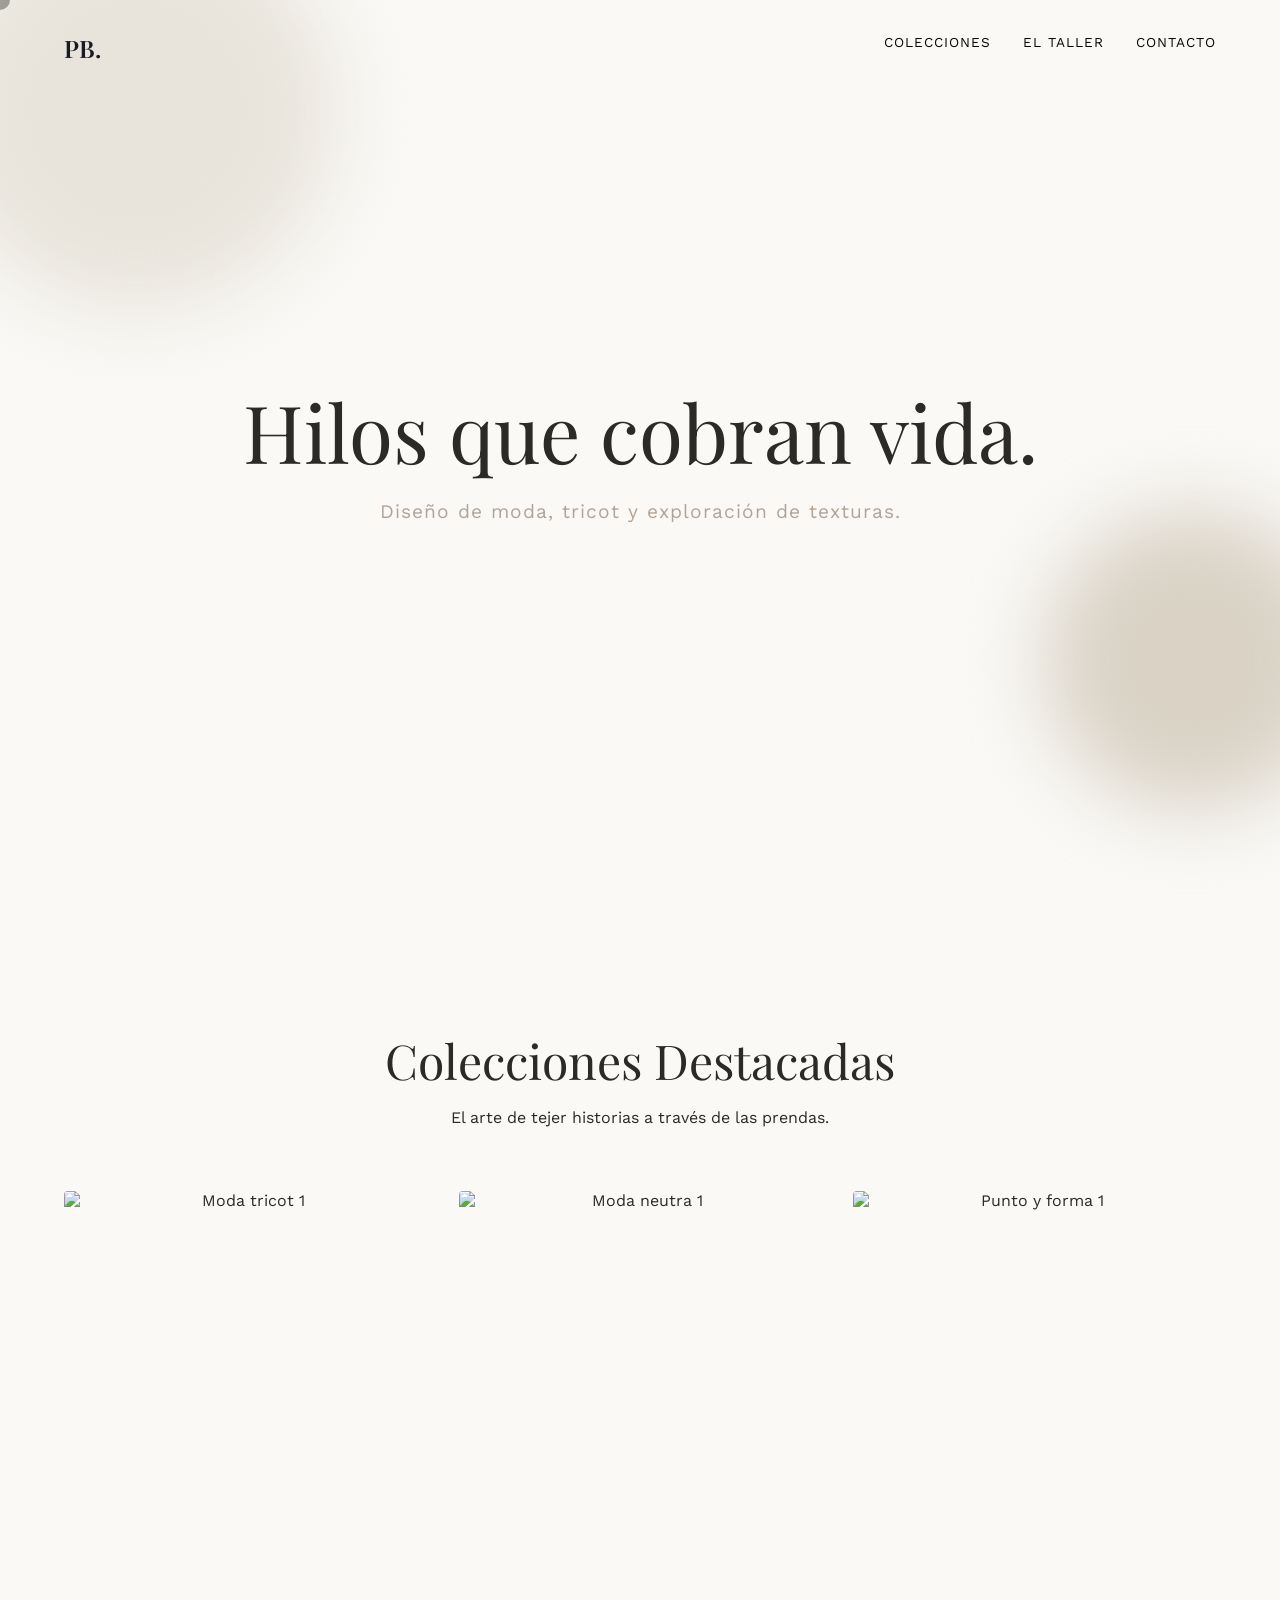
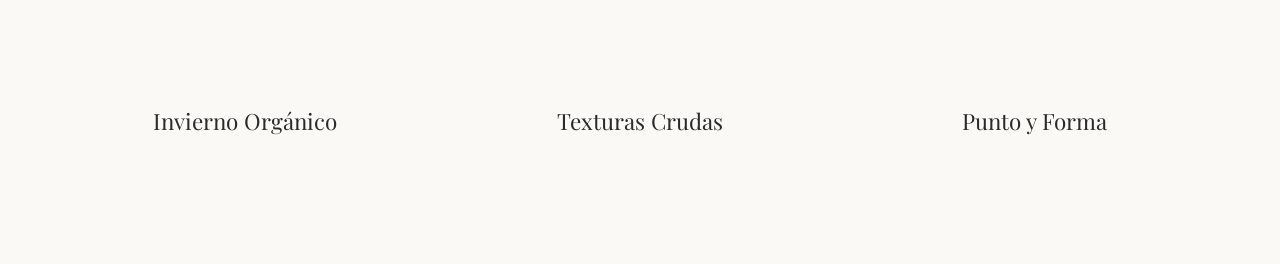
==== main.html @ ab84c009 "Inici" ====
<!DOCTYPE html>
<html lang="es">
<head>
    <meta charset="UTF-8">
    <meta name="viewport" content="width=device-width, initial-scale=1.0">
    <title>Web porfolio diseño Paula Benitez</title>
    <link rel="stylesheet" href="style.css">
    <link href="https://fonts.googleapis.com/css2?family=Playfair+Display:ital,wght@0,400;0,600;1,400&family=Work+Sans:wght@300;400&display=swap" rel="stylesheet">
</head>
<body>
    <!-- Cursor dinámico (solo en PC) -->
    <div class="cursor"></div>

    <nav>
        <div class="logo">PB.</div>
        <ul class="menu">
            <li><a href="#proyectos">Colecciones</a></li>
            <li><a href="#sobre-mi">El Taller</a></li>
            <li><a href="#contacto">Contacto</a></li>
        </ul>
    </nav>

    <header class="hero" id="hero">
        <div class="hero-content fade-scroll">
            <h1>Hilos que cobran vida.</h1>
            <p>Diseño de moda, tricot y exploración de texturas.</p>
        </div>
        <div class="shape shape-1"></div>
        <div class="shape shape-2"></div>
    </header>

    <section id="proyectos" class="gallery">
        <div class="gallery-header fade-scroll">
            <h2>Colecciones Destacadas</h2>
            <p>El arte de tejer historias a través de las prendas.</p>
        </div>
        
        <div class="grid">
            <!-- COLECCIÓN 1 -->
            <div class="card fade-scroll">
                <div class="carousel">
                    <div class="carousel-track">
                        <img src="https://images.unsplash.com/photo-1620799140188-3b2a02fd9a77?q=80&w=600&auto=format&fit=crop" alt="Moda tricot 1" class="project-img">
                        <img src="https://images.unsplash.com/photo-1574296996657-0a149a936a28?q=80&w=600&auto=format&fit=crop" alt="Moda tricot 2" class="project-img">
                        <img src="https://images.unsplash.com/photo-1551163943-3f6a855d1153?q=80&w=600&auto=format&fit=crop" alt="Moda tricot 3" class="project-img">
                    </div>
                </div>
                <h3>Invierno Orgánico</h3>
            </div>

            <!-- COLECCIÓN 2 -->
            <div class="card fade-scroll">
                <div class="carousel">
                    <div class="carousel-track">
                        <img src="https://images.unsplash.com/photo-1613233827409-5e9a4e8d35bf?q=80&w=600&auto=format&fit=crop" alt="Moda neutra 1" class="project-img">
                        <img src="https://images.unsplash.com/photo-1434389678369-183424d62a30?q=80&w=600&auto=format&fit=crop" alt="Moda neutra 2" class="project-img">
                        <img src="https://images.unsplash.com/photo-1576566588028-4147f3842f27?q=80&w=600&auto=format&fit=crop" alt="Moda neutra 3" class="project-img">
                    </div>
                </div>
                <h3>Texturas Crudas</h3>
            </div>

            <!-- COLECCIÓN 3 -->
            <div class="card fade-scroll">
                <div class="carousel">
                    <div class="carousel-track">
                        <img src="https://images.unsplash.com/photo-1485230895905-ef203e30f576?q=80&w=600&auto=format&fit=crop" alt="Punto y forma 1" class="project-img">
                        <img src="https://images.unsplash.com/photo-1582294432126-72410a7f1a30?q=80&w=600&auto=format&fit=crop" alt="Punto y forma 2" class="project-img">
                        <img src="https://images.unsplash.com/photo-1584227958941-26ecba33ea53?q=80&w=600&auto=format&fit=crop" alt="Punto y forma 3" class="project-img">
                    </div>
                </div>
                <h3>Punto y Forma</h3>
            </div>
        </div>
    </section>

    <script src="script.js"></script>
</body>
</html>
---- style.css ----
:root {
    --bg-color: #FAF9F6;
    --accent-color: #E8E4DB;
    --text-color: #2C2A28;
    --highlight: #B3A394;
}

* { margin: 0; padding: 0; box-sizing: border-box; cursor: none; }
body { background-color: var(--bg-color); color: var(--text-color); font-family: 'Work Sans', sans-serif; overflow-x: hidden; }
h1, h2, h3, .logo { font-family: 'Playfair Display', serif; font-weight: 400; }

.cursor {
    position: fixed; top: 0; left: 0; width: 20px; height: 20px;
    background-color: rgba(44, 42, 40, 0.4); border-radius: 50%;
    pointer-events: none; transform: translate(-50%, -50%);
    transition: width 0.3s, height 0.3s, background-color 0.3s; z-index: 9999;
}

nav { display: flex; justify-content: space-between; padding: 2rem 5%; position: fixed; width: 100%; top: 0; z-index: 100; mix-blend-mode: difference; color: white; }
nav .logo { color: white; font-size: 1.5rem; font-weight: 600; }
nav ul { display: flex; list-style: none; gap: 2rem; }
nav a { color: white; text-decoration: none; text-transform: uppercase; font-size: 0.85rem; letter-spacing: 1px; }

.hero { height: 100vh; display: flex; align-items: center; justify-content: center; text-align: center; position: relative; overflow: hidden; padding: 0 5%; }
.hero h1 { font-size: 5rem; margin-bottom: 1rem; color: var(--text-color); }
.hero p { font-size: 1.2rem; color: var(--highlight); letter-spacing: 1px; }
.shape { position: absolute; border-radius: 50%; background-color: var(--accent-color); z-index: -1; filter: blur(40px); }
.shape-1 { width: 400px; height: 400px; top: -10%; left: -5%; }
.shape-2 { width: 300px; height: 300px; bottom: 10%; right: -5%; background-color: #D9D2C5; }

.gallery { padding: 8rem 5%; }
.gallery-header { text-align: center; margin-bottom: 4rem; }
.gallery-header h2 { font-size: 3rem; margin-bottom: 1rem; }

/* GRID SIMÉTRICO REPARADO */
.grid { 
    display: grid; 
    /* El minmax(0, 1fr) asegura que las 3 columnas sean idénticas y no desborden */
    grid-template-columns: repeat(3, minmax(0, 1fr)); 
    gap: 2rem; 
}

.card { 
    text-align: center; 
    display: flex; 
    flex-direction: column; 
    min-width: 0; /* Previene desbordamientos en flex/grid children */
}
.card h3 { margin-top: 15px; font-size: 1.4rem; }

/* CONFIGURACIÓN DEL CARRUSEL Y TAMAÑO FIJO */
.carousel {
    position: relative;
    width: 100%;
    height: 500px;
    overflow: hidden;
    border-radius: 4px;
}

.carousel-track {
    display: flex;
    height: 100%;
    width: 100%;
    transition: transform 0.8s ease-in-out; /* Transición un poco más suave */
}

.project-img {
    flex: 0 0 100%; /* Obliga a la imagen a ocupar exactamente el 100% de la caja, resolviendo el problema de tamaño */
    width: 100%;
    height: 100%;
    object-fit: cover; 
    object-position: center;
}

.fade-scroll { opacity: 0; transform: translateY(40px); transition: opacity 0.8s ease-out, transform 0.8s ease-out; }
.fade-scroll.visible { opacity: 1; transform: translateY(0); }

/* --- RESPONSIVE PARA MÓVILES Y TABLETS --- */
@media (max-width: 900px) {
    .grid { grid-template-columns: repeat(2, minmax(0, 1fr)); }
    .hero h1 { font-size: 3.5rem; }
}

@media (max-width: 768px) {
    * { cursor: auto !important; }
    .cursor { display: none; }
    
    nav ul { gap: 1rem; }
    nav a { font-size: 0.7rem; }
    
    .hero h1 { font-size: 2.5rem; }
    .hero p { font-size: 1rem; }
    
    .grid { grid-template-columns: 1fr; gap: 3rem; }
    .carousel { height: 400px; }
}
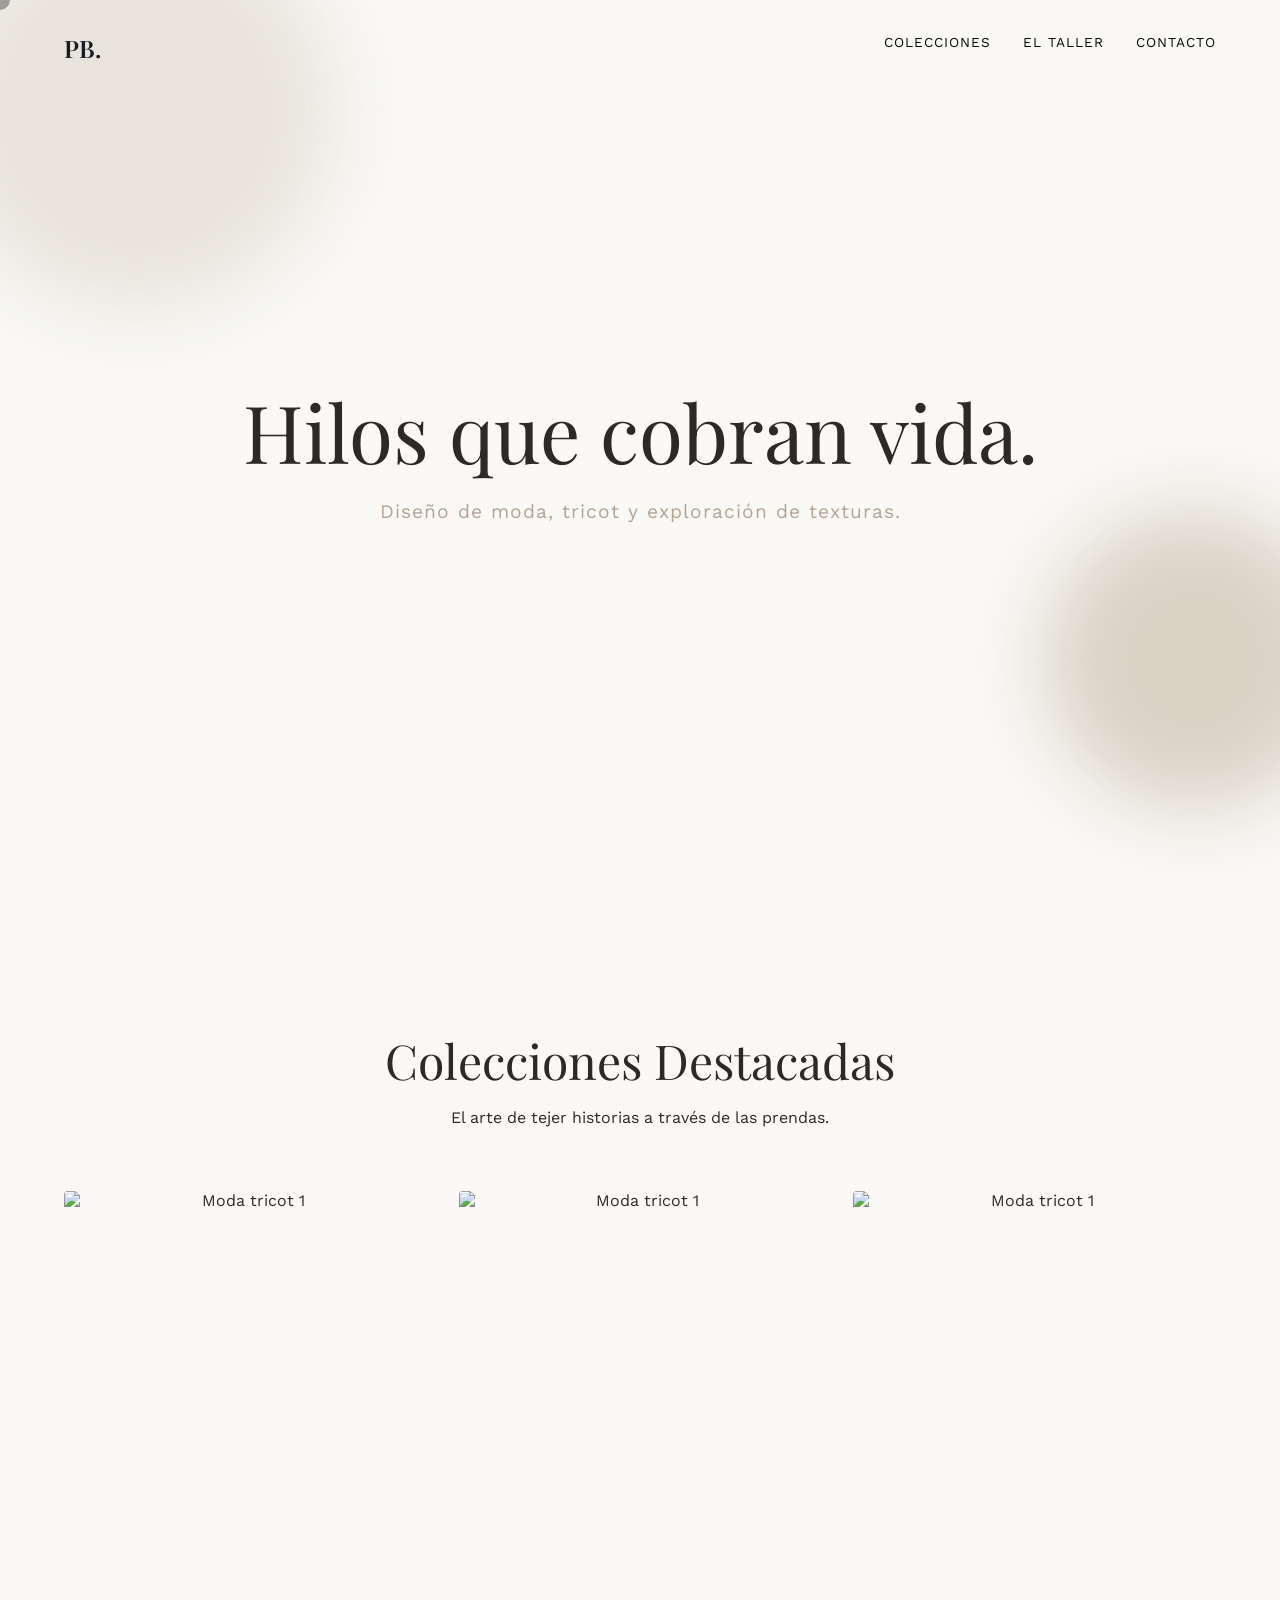
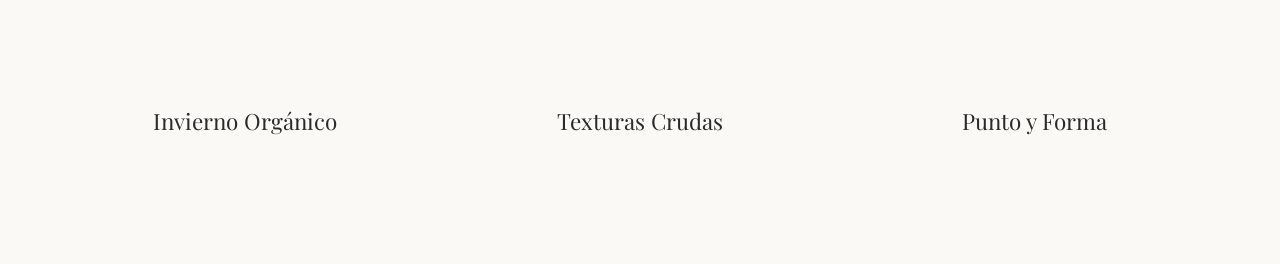
==== commit 300d041d: "Add files via upload" ====
--- a/main.html
+++ b/main.html
@@ -41,7 +41,7 @@
                 <div class="carousel">
                     <div class="carousel-track">
                         <img src="https://images.unsplash.com/photo-1620799140188-3b2a02fd9a77?q=80&w=600&auto=format&fit=crop" alt="Moda tricot 1" class="project-img">
-                        <img src="https://images.unsplash.com/photo-1574296996657-0a149a936a28?q=80&w=600&auto=format&fit=crop" alt="Moda tricot 2" class="project-img">
+                        <img src="https://images.unsplash.com/photo-1576566588028-4147f3842f27?q=80&w=600&auto=format&fit=crop" alt="Moda tricot 2" class="project-img">
                         <img src="https://images.unsplash.com/photo-1551163943-3f6a855d1153?q=80&w=600&auto=format&fit=crop" alt="Moda tricot 3" class="project-img">
                     </div>
                 </div>
@@ -52,9 +52,9 @@
             <div class="card fade-scroll">
                 <div class="carousel">
                     <div class="carousel-track">
-                        <img src="https://images.unsplash.com/photo-1613233827409-5e9a4e8d35bf?q=80&w=600&auto=format&fit=crop" alt="Moda neutra 1" class="project-img">
-                        <img src="https://images.unsplash.com/photo-1434389678369-183424d62a30?q=80&w=600&auto=format&fit=crop" alt="Moda neutra 2" class="project-img">
-                        <img src="https://images.unsplash.com/photo-1576566588028-4147f3842f27?q=80&w=600&auto=format&fit=crop" alt="Moda neutra 3" class="project-img">
+                        <img src="https://images.unsplash.com/photo-1620799140188-3b2a02fd9a77?q=80&w=600&auto=format&fit=crop" alt="Moda tricot 1" class="project-img">
+                        <img src="https://images.unsplash.com/photo-1576566588028-4147f3842f27?q=80&w=600&auto=format&fit=crop" alt="Moda tricot 2" class="project-img">
+                        <img src="https://images.unsplash.com/photo-1551163943-3f6a855d1153?q=80&w=600&auto=format&fit=crop" alt="Moda tricot 3" class="project-img">
                     </div>
                 </div>
                 <h3>Texturas Crudas</h3>
@@ -64,9 +64,9 @@
             <div class="card fade-scroll">
                 <div class="carousel">
                     <div class="carousel-track">
-                        <img src="https://images.unsplash.com/photo-1485230895905-ef203e30f576?q=80&w=600&auto=format&fit=crop" alt="Punto y forma 1" class="project-img">
-                        <img src="https://images.unsplash.com/photo-1582294432126-72410a7f1a30?q=80&w=600&auto=format&fit=crop" alt="Punto y forma 2" class="project-img">
-                        <img src="https://images.unsplash.com/photo-1584227958941-26ecba33ea53?q=80&w=600&auto=format&fit=crop" alt="Punto y forma 3" class="project-img">
+                        <img src="https://images.unsplash.com/photo-1620799140188-3b2a02fd9a77?q=80&w=600&auto=format&fit=crop" alt="Moda tricot 1" class="project-img">
+                        <img src="https://images.unsplash.com/photo-1576566588028-4147f3842f27?q=80&w=600&auto=format&fit=crop" alt="Moda tricot 2" class="project-img">
+                        <img src="https://images.unsplash.com/photo-1551163943-3f6a855d1153?q=80&w=600&auto=format&fit=crop" alt="Moda tricot 3" class="project-img">
                     </div>
                 </div>
                 <h3>Punto y Forma</h3>
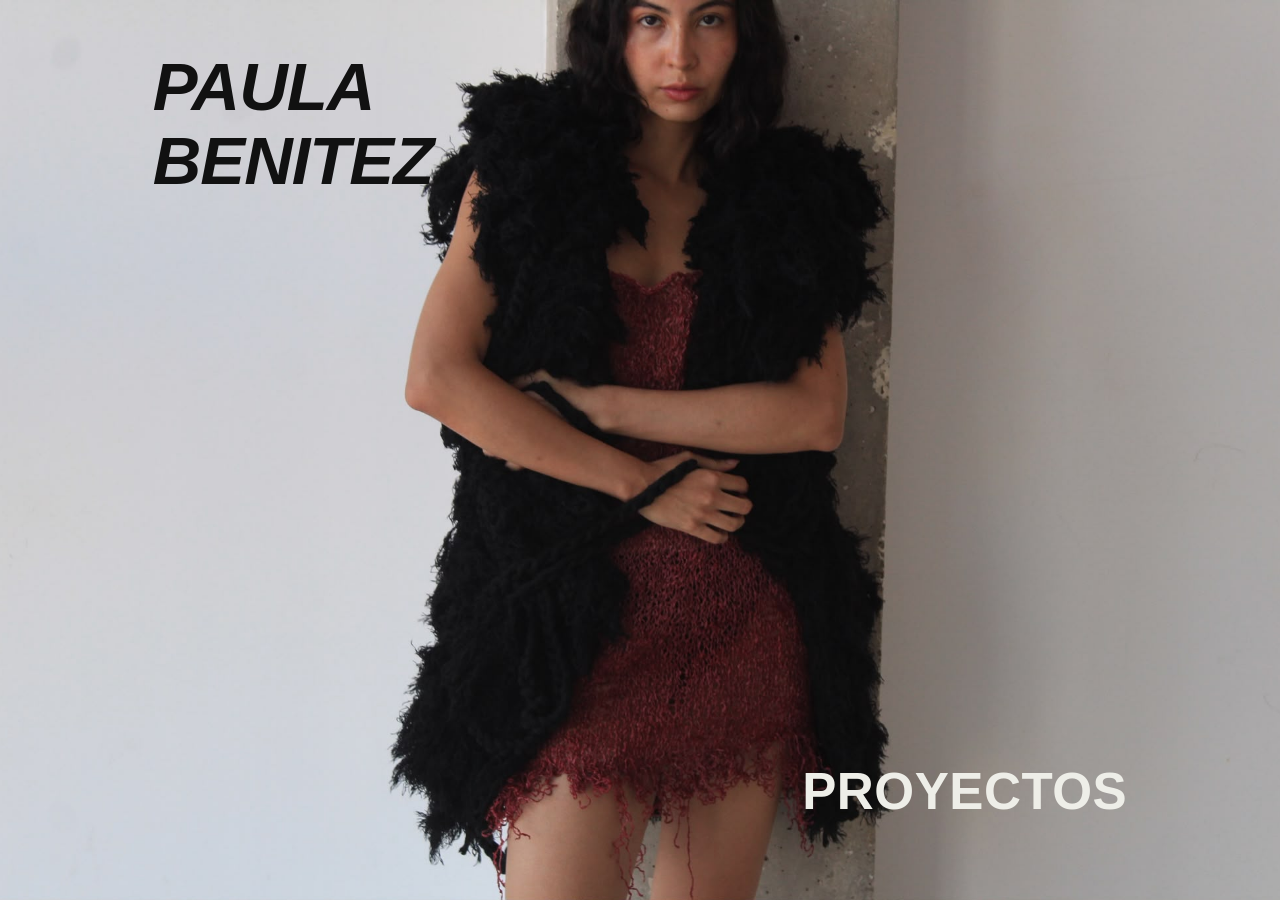
==== commit 7c9f803e: "Add files via upload" ====
--- a/main.html
+++ b/main.html
@@ -1,79 +1,47 @@
 <!DOCTYPE html>
 <html lang="es">
 <head>
-    <meta charset="UTF-8">
-    <meta name="viewport" content="width=device-width, initial-scale=1.0">
-    <title>Web porfolio diseño Paula Benitez</title>
-    <link rel="stylesheet" href="style.css">
-    <link href="https://fonts.googleapis.com/css2?family=Playfair+Display:ital,wght@0,400;0,600;1,400&family=Work+Sans:wght@300;400&display=swap" rel="stylesheet">
+  <meta charset="UTF-8">
+  <meta name="viewport" content="width=device-width, initial-scale=1.0">
+  <title>Portfolio</title>
+  <link rel="stylesheet" href="style.css">
 </head>
 <body>
-    <!-- Cursor dinámico (solo en PC) -->
-    <div class="cursor"></div>
 
-    <nav>
-        <div class="logo">PB.</div>
-        <ul class="menu">
-            <li><a href="#proyectos">Colecciones</a></li>
-            <li><a href="#sobre-mi">El Taller</a></li>
-            <li><a href="#contacto">Contacto</a></li>
-        </ul>
-    </nav>
+  <!-- BARRA LATERAL IZQUIERDA -->
+ <!-- <aside class="sidebar">
+    <div class="sidebar-footer">
+      <p>© Portfolio 2026</p>
+    </div>
+  </aside> -->
 
-    <header class="hero" id="hero">
-        <div class="hero-content fade-scroll">
-            <h1>Hilos que cobran vida.</h1>
-            <p>Diseño de moda, tricot y exploración de texturas.</p>
-        </div>
-        <div class="shape shape-1"></div>
-        <div class="shape shape-2"></div>
-    </header>
-
-    <section id="proyectos" class="gallery">
-        <div class="gallery-header fade-scroll">
-            <h2>Colecciones Destacadas</h2>
-            <p>El arte de tejer historias a través de las prendas.</p>
-        </div>
-        
-        <div class="grid">
-            <!-- COLECCIÓN 1 -->
-            <div class="card fade-scroll">
-                <div class="carousel">
-                    <div class="carousel-track">
-                        <img src="https://images.unsplash.com/photo-1620799140188-3b2a02fd9a77?q=80&w=600&auto=format&fit=crop" alt="Moda tricot 1" class="project-img">
-                        <img src="https://images.unsplash.com/photo-1576566588028-4147f3842f27?q=80&w=600&auto=format&fit=crop" alt="Moda tricot 2" class="project-img">
-                        <img src="https://images.unsplash.com/photo-1551163943-3f6a855d1153?q=80&w=600&auto=format&fit=crop" alt="Moda tricot 3" class="project-img">
-                    </div>
-                </div>
-                <h3>Invierno Orgánico</h3>
-            </div>
-
-            <!-- COLECCIÓN 2 -->
-            <div class="card fade-scroll">
-                <div class="carousel">
-                    <div class="carousel-track">
-                        <img src="https://images.unsplash.com/photo-1620799140188-3b2a02fd9a77?q=80&w=600&auto=format&fit=crop" alt="Moda tricot 1" class="project-img">
-                        <img src="https://images.unsplash.com/photo-1576566588028-4147f3842f27?q=80&w=600&auto=format&fit=crop" alt="Moda tricot 2" class="project-img">
-                        <img src="https://images.unsplash.com/photo-1551163943-3f6a855d1153?q=80&w=600&auto=format&fit=crop" alt="Moda tricot 3" class="project-img">
-                    </div>
-                </div>
-                <h3>Texturas Crudas</h3>
-            </div>
-
-            <!-- COLECCIÓN 3 -->
-            <div class="card fade-scroll">
-                <div class="carousel">
-                    <div class="carousel-track">
-                        <img src="https://images.unsplash.com/photo-1620799140188-3b2a02fd9a77?q=80&w=600&auto=format&fit=crop" alt="Moda tricot 1" class="project-img">
-                        <img src="https://images.unsplash.com/photo-1576566588028-4147f3842f27?q=80&w=600&auto=format&fit=crop" alt="Moda tricot 2" class="project-img">
-                        <img src="https://images.unsplash.com/photo-1551163943-3f6a855d1153?q=80&w=600&auto=format&fit=crop" alt="Moda tricot 3" class="project-img">
-                    </div>
-                </div>
-                <h3>Punto y Forma</h3>
-            </div>
-        </div>
+  <!-- CONTENIDO CUERPO -->
+  <main class="main-content">
+    <!-- SECCIÓN: TITLE -->
+    <section id="intro" class="content-section intro-section active">
+      <div class="brand-title-div">
+        <h1 class="brand-title">PAULA<br>BENITEZ</h1>
+      </div>
+      <div class="projects-title-div">
+        <a class="nav-link intro-title" data-target="gallery">PROYECTOS</a>
+      </div>  
     </section>
 
-    <script src="script.js"></script>
+    <!-- SECCIÓN: GALLERY -->
+    <section id="gallery" class="content-section">
+      <div class="gallery-grid" data-gallery="gallery"></div>
+    </section>
+
+    <!-- SECCIÓN: ABOUT -->
+    <section id="about" class="content-section">
+      <div class="text-container">
+        <h2>About</h2>
+        <p></p>
+      </div>
+    </section>
+
+  </main>
+
+  <script src="script.js"></script>
 </body>
 </html>
--- a/style.css
+++ b/style.css
@@ -1,96 +1,216 @@
-:root {
-    --bg-color: #FAF9F6;
-    --accent-color: #E8E4DB;
-    --text-color: #2C2A28;
-    --highlight: #B3A394;
-}
-
-* { margin: 0; padding: 0; box-sizing: border-box; cursor: none; }
-body { background-color: var(--bg-color); color: var(--text-color); font-family: 'Work Sans', sans-serif; overflow-x: hidden; }
-h1, h2, h3, .logo { font-family: 'Playfair Display', serif; font-weight: 400; }
-
-.cursor {
-    position: fixed; top: 0; left: 0; width: 20px; height: 20px;
-    background-color: rgba(44, 42, 40, 0.4); border-radius: 50%;
-    pointer-events: none; transform: translate(-50%, -50%);
-    transition: width 0.3s, height 0.3s, background-color 0.3s; z-index: 9999;
-}
-
-nav { display: flex; justify-content: space-between; padding: 2rem 5%; position: fixed; width: 100%; top: 0; z-index: 100; mix-blend-mode: difference; color: white; }
-nav .logo { color: white; font-size: 1.5rem; font-weight: 600; }
-nav ul { display: flex; list-style: none; gap: 2rem; }
-nav a { color: white; text-decoration: none; text-transform: uppercase; font-size: 0.85rem; letter-spacing: 1px; }
-
-.hero { height: 100vh; display: flex; align-items: center; justify-content: center; text-align: center; position: relative; overflow: hidden; padding: 0 5%; }
-.hero h1 { font-size: 5rem; margin-bottom: 1rem; color: var(--text-color); }
-.hero p { font-size: 1.2rem; color: var(--highlight); letter-spacing: 1px; }
-.shape { position: absolute; border-radius: 50%; background-color: var(--accent-color); z-index: -1; filter: blur(40px); }
-.shape-1 { width: 400px; height: 400px; top: -10%; left: -5%; }
-.shape-2 { width: 300px; height: 300px; bottom: 10%; right: -5%; background-color: #D9D2C5; }
-
-.gallery { padding: 8rem 5%; }
-.gallery-header { text-align: center; margin-bottom: 4rem; }
-.gallery-header h2 { font-size: 3rem; margin-bottom: 1rem; }
-
-/* GRID SIMÉTRICO REPARADO */
-.grid { 
-    display: grid; 
-    /* El minmax(0, 1fr) asegura que las 3 columnas sean idénticas y no desborden */
-    grid-template-columns: repeat(3, minmax(0, 1fr)); 
-    gap: 2rem; 
-}
-
-.card { 
-    text-align: center; 
-    display: flex; 
-    flex-direction: column; 
-    min-width: 0; /* Previene desbordamientos en flex/grid children */
-}
-.card h3 { margin-top: 15px; font-size: 1.4rem; }
-
-/* CONFIGURACIÓN DEL CARRUSEL Y TAMAÑO FIJO */
-.carousel {
+/* --- RESET & VARIABLES --- */
+* {
+  box-sizing: border-box;
+  margin: 0;
+  padding: 0;
+}
+
+html{
+  overscroll-behavior: none; 
+}
+
+body {
+  font-family: 'Helvetica Neue', Arial, sans-serif;
+  background-color: #eeeee8;
+  background-image: url("img/title.jpeg");
+  background-attachment: fixed;
+  background-repeat: no-repeat;
+  background-size: cover;
+  background-position: top;
+  color: #111111;
+  display: flex;
+  min-height: 100vh;
+  overflow-x: hidden;
+  overscroll-behavior: none; 
+}
+
+.intro-section{
+  display: grid !important;
+  grid-template-columns: repeat(2, 1fr) !important;
+}
+
+.projects-title-div{
+  text-align: right;
+  display: flex;
+  flex-direction: column;
+}
+.intro-title {
+  align-self: flex-end;
+  margin-top: auto;
+  margin-bottom: 5%;
+  margin-right: 16%;
+  width: max-content;
+  font-size: 3.2rem;
+  text-decoration: none;
+  color: #eeeee8;
+  font-weight: 700;
+  letter-spacing: 0.5px;
+  text-transform: uppercase;
+  cursor: pointer;
+  transition: color 0.4s ease, font-size 0.4s ease;
+  display: inline-block;
+}
+.intro-title:hover{
+  color: #582429;
+  font-size: 3.3rem;
+  transition: color 0.4s ease,font-size 0.4s ease;
+}
+
+/* --- SIDEBAR IZQUIERDA --- */
+.sidebar {
+  width: 280px;
+  padding: 50px 40px;
+  position: fixed;
+  top: 0;
+  left: 0;
+  height: 100vh;
+  display: flex;
+  flex-direction: column;
+  justify-content: space-between;
+  border-right: 1px solid #f0f0f0;
+  z-index: 10;
+}
+
+.brand-title {
+  font-size: 4.2rem;
+  font-weight: 900;
+  font-style: italic;
+  line-height: 1.1;
+  letter-spacing: -1px;
+  margin-left: 16%;
+  text-transform: uppercase;
+}
+
+.nav-menu {
+  list-style: none;
+  margin-bottom: 40px;
+}
+
+.nav-item-old {
+  margin-bottom: 12px;
+}
+
+.nav-link-old {
+  text-decoration: none;
+  color: #777;
+  font-size: 0.85rem;
+  font-weight: 700;
+  letter-spacing: 0.5px;
+  text-transform: uppercase;
+  cursor: pointer;
+  transition: color 0.2s ease, transform 0.2s ease;
+  display: inline-block;
+}
+
+.nav-link-old:hover,
+.nav-link-old.active {
+  color: #eeeee8;
+  font-size: 25px;
+
+}
+
+.sidebar-info {
+  font-size: 0.75rem;
+  color: #eeeee8;
+  line-height: 1.6;
+}
+
+.sidebar-footer {
+  font-size: 0.7rem;
+  color: #aaa;
+}
+
+/* --- CONTENIDO PRINCIPAL DERECHA --- */
+.main-content {
+  margin-left: auto;
+  flex: 1;
+  padding: 50px 60px;
+  position: relative;
+}
+
+.main-content.active{
+  background-color: rgba(255, 255, 255, 0.25);
+  transition: background-color 0.35s ease;
+}
+
+/* --- ESTADOS Y TRANSICIONES (FADE + SLIDE) --- */
+.content-section {
+  display: none;
+  opacity: 0;
+  height:0%;
+  transform: translateY(30px);
+  transition: opacity 0.35s cubic-bezier(0.25, 1, 0.5, 1),
+              transform 0.35s cubic-bezier(0.25, 1, 0.5, 1);
+}
+
+.content-section.active {
+  display: block;
+  opacity: 1;
+  transform: translateY(0);
+  height: 100%;
+}
+
+.content-section.fade-out-up {
+  opacity: 0;
+  transform: translateY(-30px);
+  pointer-events: none;
+}
+
+/* --- GRID DE IMÁGENES --- */
+.gallery-grid {
+  display: grid;
+  grid-template-columns: repeat(auto-fill, minmax(240px, 1fr));
+  gap: 25px;
+}
+
+.gallery-item {
+  aspect-ratio: 3 / 4;
+  background-color: #f5f5f5;
+  overflow: hidden;
+  position: relative;
+}
+
+.gallery-item img {
+  width: 100%;
+  height: 100%;
+  object-fit: cover;
+  display: block;
+  transition: transform 0.4s ease;
+}
+
+.gallery-item:hover img {
+  transform: scale(1.03);
+}
+
+/* --- SECCIONES DE TEXTO --- */
+.text-container {
+  max-width: 650px;
+  line-height: 1.8;
+}
+
+.text-container h2 {
+  font-size: 1.8rem;
+  margin-bottom: 20px;
+  text-transform: uppercase;
+}
+
+/* --- RESPONSIVE BÁSICO (Móviles / Tablets) --- */
+@media (max-width: 820px) {
+  body {
+    flex-direction: column;
+  }
+
+  .sidebar {
     position: relative;
     width: 100%;
-    height: 500px;
-    overflow: hidden;
-    border-radius: 4px;
-}
-
-.carousel-track {
-    display: flex;
-    height: 100%;
-    width: 100%;
-    transition: transform 0.8s ease-in-out; /* Transición un poco más suave */
-}
-
-.project-img {
-    flex: 0 0 100%; /* Obliga a la imagen a ocupar exactamente el 100% de la caja, resolviendo el problema de tamaño */
-    width: 100%;
-    height: 100%;
-    object-fit: cover; 
-    object-position: center;
-}
-
-.fade-scroll { opacity: 0; transform: translateY(40px); transition: opacity 0.8s ease-out, transform 0.8s ease-out; }
-.fade-scroll.visible { opacity: 1; transform: translateY(0); }
-
-/* --- RESPONSIVE PARA MÓVILES Y TABLETS --- */
-@media (max-width: 900px) {
-    .grid { grid-template-columns: repeat(2, minmax(0, 1fr)); }
-    .hero h1 { font-size: 3.5rem; }
-}
-
-@media (max-width: 768px) {
-    * { cursor: auto !important; }
-    .cursor { display: none; }
-    
-    nav ul { gap: 1rem; }
-    nav a { font-size: 0.7rem; }
-    
-    .hero h1 { font-size: 2.5rem; }
-    .hero p { font-size: 1rem; }
-    
-    .grid { grid-template-columns: 1fr; gap: 3rem; }
-    .carousel { height: 400px; }
+    height: auto;
+    border-right: none;
+    border-bottom: 1px solid #f0f0f0;
+    padding: 30px;
+  }
+
+  .main-content {
+    margin-left: 0;
+    padding: 30px;
+  }
 }
